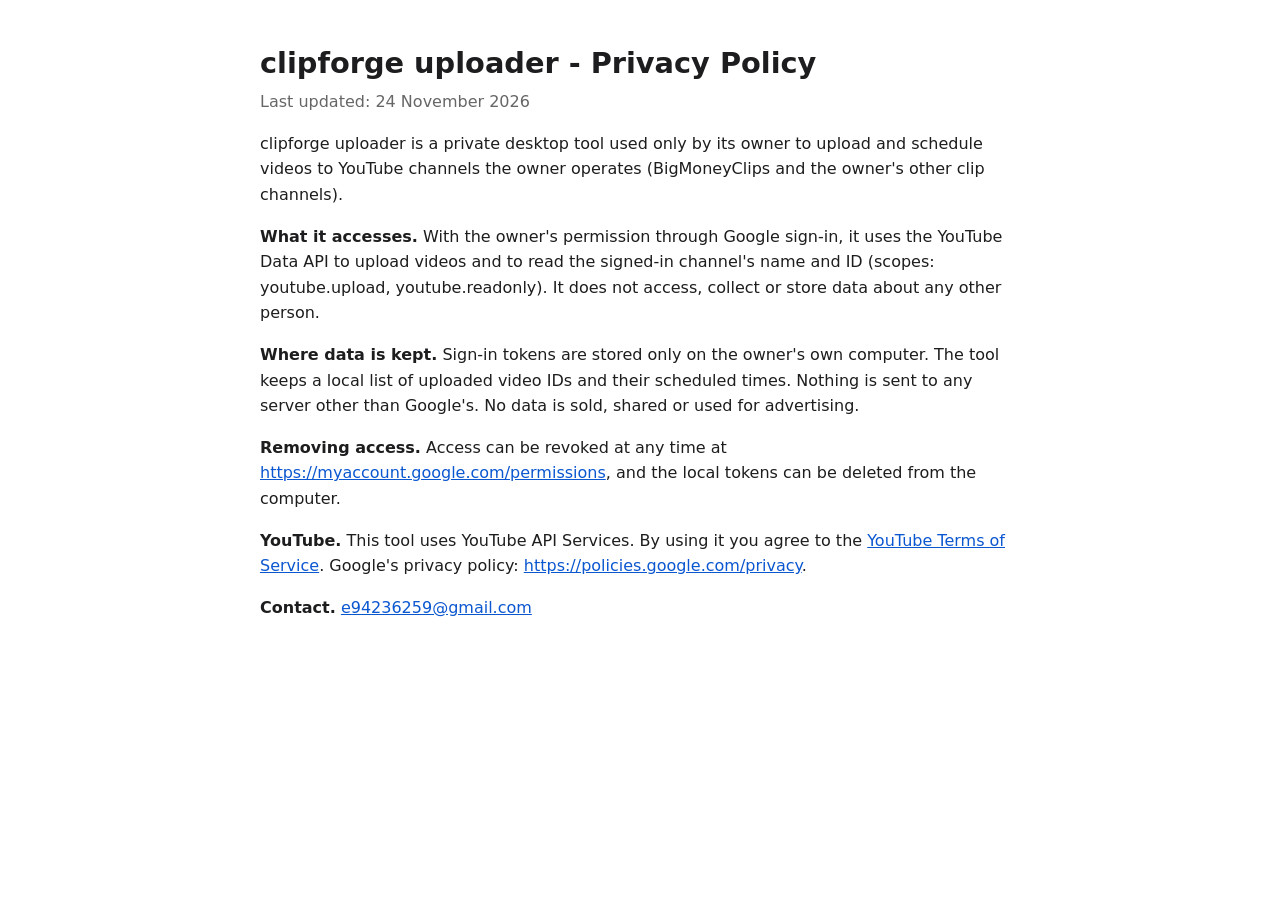
==== index.html @ 17094caf "Add files via upload" ====
<!doctype html>
<html lang="en">
<head>
<meta charset="utf-8">
<meta name="viewport" content="width=device-width, initial-scale=1">
<title>clipforge uploader - Privacy Policy</title>
<style>
  body { font-family: system-ui, -apple-system, Segoe UI, Roboto, sans-serif; max-width: 760px; margin: 40px auto;
         padding: 0 16px; line-height: 1.6; color: #1d1d1f; background: #fff; }
  h1 { font-size: 1.8rem; margin-bottom: 0.2rem; }
  .date { color: #666; margin-top: 0; }
  a { color: #0b57d0; }
</style>
</head>
<body>
<h1>clipforge uploader - Privacy Policy</h1>
<p class="date">Last updated: 24 November 2026</p>

<p>clipforge uploader is a private desktop tool used only by its owner to upload and schedule videos to
YouTube channels the owner operates (BigMoneyClips and the owner's other clip channels).</p>

<p><strong>What it accesses.</strong> With the owner's permission through Google sign-in, it uses the YouTube
Data API to upload videos and to read the signed-in channel's name and ID (scopes: youtube.upload,
youtube.readonly). It does not access, collect or store data about any other person.</p>

<p><strong>Where data is kept.</strong> Sign-in tokens are stored only on the owner's own computer. The tool
keeps a local list of uploaded video IDs and their scheduled times. Nothing is sent to any server other than
Google's. No data is sold, shared or used for advertising.</p>

<p><strong>Removing access.</strong> Access can be revoked at any time at
<a href="https://myaccount.google.com/permissions">https://myaccount.google.com/permissions</a>, and the local
tokens can be deleted from the computer.</p>

<p><strong>YouTube.</strong> This tool uses YouTube API Services. By using it you agree to the
<a href="https://www.youtube.com/t/terms">YouTube Terms of Service</a>. Google's privacy policy:
<a href="https://policies.google.com/privacy">https://policies.google.com/privacy</a>.</p>

<p><strong>Contact.</strong> <a href="mailto:e94236259@gmail.com">e94236259@gmail.com</a></p>
</body>
</html>
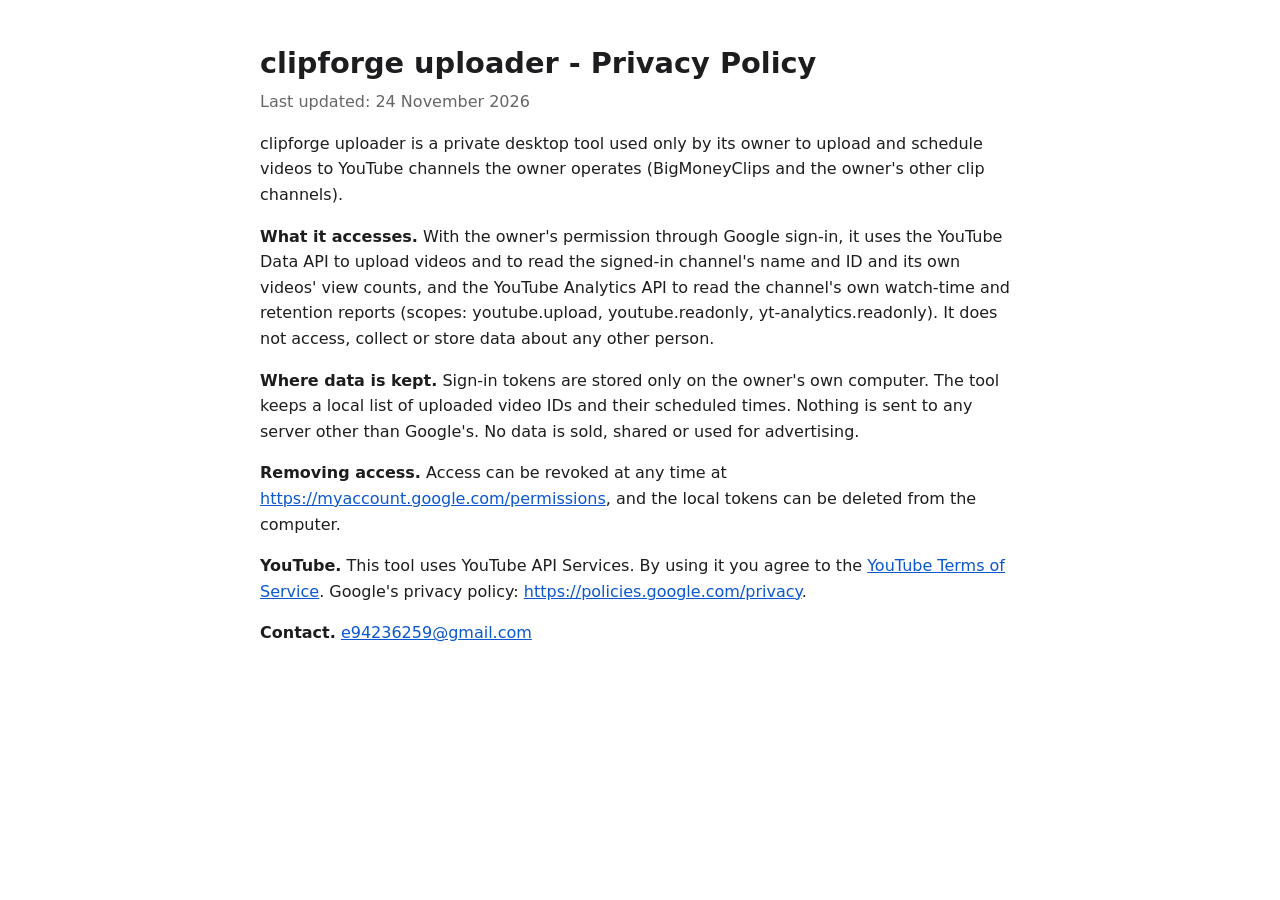
==== commit af7a4cb2: "index.html" ====
--- a/index.html
+++ b/index.html
@@ -20,8 +20,9 @@
 YouTube channels the owner operates (BigMoneyClips and the owner's other clip channels).</p>
 
 <p><strong>What it accesses.</strong> With the owner's permission through Google sign-in, it uses the YouTube
-Data API to upload videos and to read the signed-in channel's name and ID (scopes: youtube.upload,
-youtube.readonly). It does not access, collect or store data about any other person.</p>
+Data API to upload videos and to read the signed-in channel's name and ID and its own videos' view counts, and
+the YouTube Analytics API to read the channel's own watch-time and retention reports (scopes: youtube.upload,
+youtube.readonly, yt-analytics.readonly). It does not access, collect or store data about any other person.</p>
 
 <p><strong>Where data is kept.</strong> Sign-in tokens are stored only on the owner's own computer. The tool
 keeps a local list of uploaded video IDs and their scheduled times. Nothing is sent to any server other than
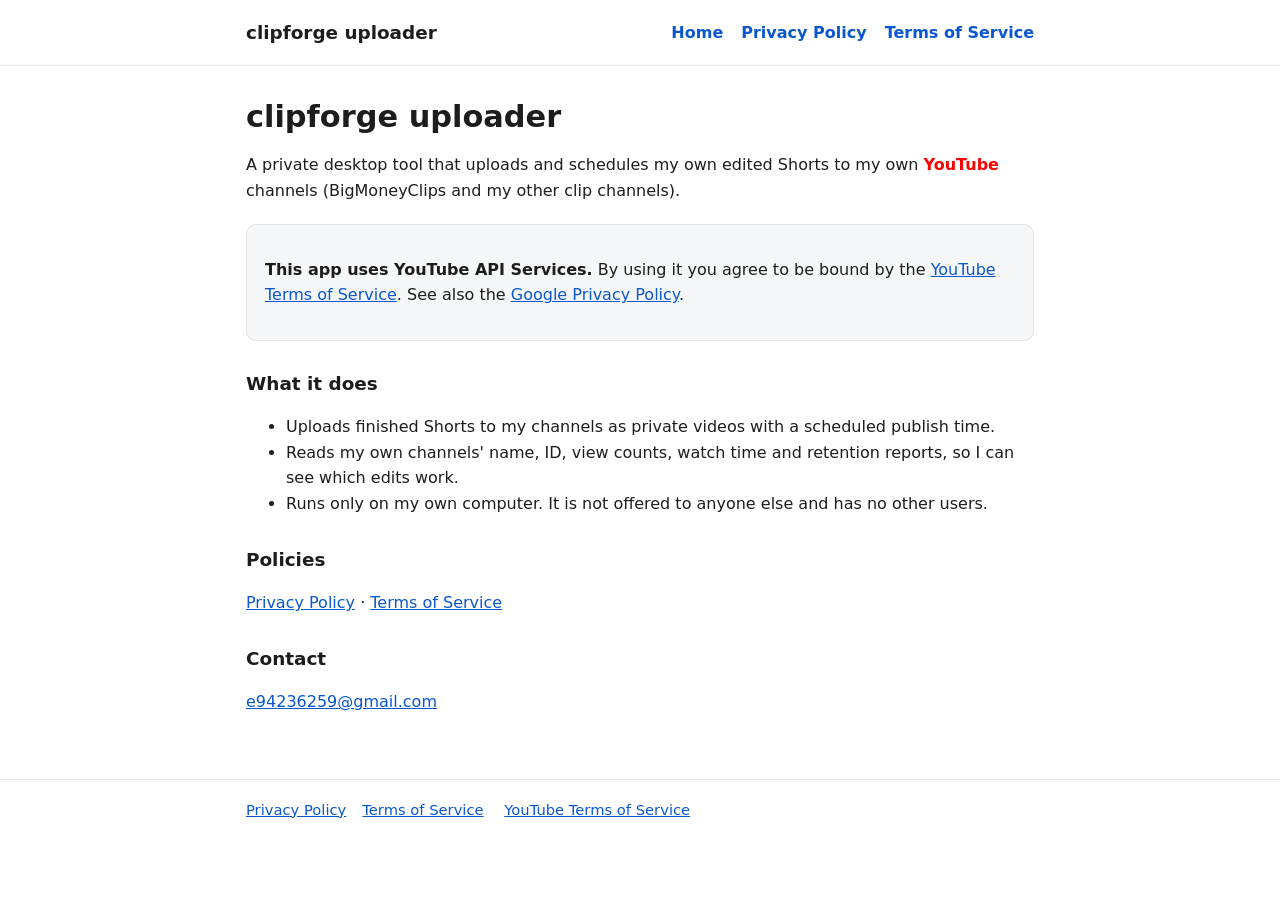
==== commit 79a6f78e: "Add files via upload" ====
--- a/index.html
+++ b/index.html
@@ -3,39 +3,43 @@
 <head>
 <meta charset="utf-8">
 <meta name="viewport" content="width=device-width, initial-scale=1">
-<title>clipforge uploader - Privacy Policy</title>
-<style>
-  body { font-family: system-ui, -apple-system, Segoe UI, Roboto, sans-serif; max-width: 760px; margin: 40px auto;
-         padding: 0 16px; line-height: 1.6; color: #1d1d1f; background: #fff; }
-  h1 { font-size: 1.8rem; margin-bottom: 0.2rem; }
-  .date { color: #666; margin-top: 0; }
-  a { color: #0b57d0; }
-</style>
+<title>clipforge uploader</title>
+<link rel="stylesheet" href="style.css">
 </head>
 <body>
-<h1>clipforge uploader - Privacy Policy</h1>
-<p class="date">Last updated: 24 November 2026</p>
+<header><div class="wrap">
+  <a class="brand" href="index.html">clipforge uploader</a>
+  <nav><a href="index.html">Home</a><a href="privacy.html">Privacy Policy</a><a href="terms.html">Terms of Service</a></nav>
+</div></header>
 
-<p>clipforge uploader is a private desktop tool used only by its owner to upload and schedule videos to
-YouTube channels the owner operates (BigMoneyClips and the owner's other clip channels).</p>
+<main><div class="wrap">
+<h1>clipforge uploader</h1>
+<p>A private desktop tool that uploads and schedules my own edited Shorts to my own
+<span class="yt"><b>YouTube</b></span> channels (BigMoneyClips and my other clip channels).</p>
 
-<p><strong>What it accesses.</strong> With the owner's permission through Google sign-in, it uses the YouTube
-Data API to upload videos and to read the signed-in channel's name and ID and its own videos' view counts, and
-the YouTube Analytics API to read the channel's own watch-time and retention reports (scopes: youtube.upload,
-youtube.readonly, yt-analytics.readonly). It does not access, collect or store data about any other person.</p>
+<div class="card">
+  <p><strong>This app uses YouTube API Services.</strong> By using it you agree to be bound by the
+  <a href="https://www.youtube.com/t/terms">YouTube Terms of Service</a>. See also the
+  <a href="https://policies.google.com/privacy">Google Privacy Policy</a>.</p>
+</div>
 
-<p><strong>Where data is kept.</strong> Sign-in tokens are stored only on the owner's own computer. The tool
-keeps a local list of uploaded video IDs and their scheduled times. Nothing is sent to any server other than
-Google's. No data is sold, shared or used for advertising.</p>
+<h2>What it does</h2>
+<ul>
+  <li>Uploads finished Shorts to my channels as private videos with a scheduled publish time.</li>
+  <li>Reads my own channels' name, ID, view counts, watch time and retention reports, so I can see which edits work.</li>
+  <li>Runs only on my own computer. It is not offered to anyone else and has no other users.</li>
+</ul>
 
-<p><strong>Removing access.</strong> Access can be revoked at any time at
-<a href="https://myaccount.google.com/permissions">https://myaccount.google.com/permissions</a>, and the local
-tokens can be deleted from the computer.</p>
+<h2>Policies</h2>
+<p><a href="privacy.html">Privacy Policy</a> &middot; <a href="terms.html">Terms of Service</a></p>
 
-<p><strong>YouTube.</strong> This tool uses YouTube API Services. By using it you agree to the
-<a href="https://www.youtube.com/t/terms">YouTube Terms of Service</a>. Google's privacy policy:
-<a href="https://policies.google.com/privacy">https://policies.google.com/privacy</a>.</p>
+<h2>Contact</h2>
+<p><a href="mailto:e94236259@gmail.com">e94236259@gmail.com</a></p>
+</div></main>
 
-<p><strong>Contact.</strong> <a href="mailto:e94236259@gmail.com">e94236259@gmail.com</a></p>
+<footer><div class="wrap">
+  <a href="privacy.html">Privacy Policy</a><a href="terms.html">Terms of Service</a>
+  <a href="https://www.youtube.com/t/terms">YouTube Terms of Service</a>
+</div></footer>
 </body>
 </html>
--- a/style.css
+++ b/style.css
@@ -0,0 +1,20 @@
+:root { --ink: #1d1d1f; --muted: #5f6368; --line: #e3e3e3; --link: #0b57d0; --bg: #ffffff; --card: #f6f7f9; }
+* { box-sizing: border-box; }
+body { font-family: system-ui, -apple-system, "Segoe UI", Roboto, sans-serif; margin: 0; color: var(--ink);
+       background: var(--bg); line-height: 1.6; }
+header { border-bottom: 1px solid var(--line); }
+header .wrap { display: flex; align-items: center; justify-content: space-between; gap: 16px; flex-wrap: wrap; }
+.brand { font-weight: 700; font-size: 1.15rem; color: var(--ink); text-decoration: none; }
+nav a { margin-left: 18px; color: var(--link); text-decoration: none; font-weight: 600; }
+nav a:first-child { margin-left: 0; }
+.wrap { max-width: 820px; margin: 0 auto; padding: 18px 16px; }
+main .wrap { padding-top: 32px; padding-bottom: 48px; }
+h1 { font-size: 1.9rem; line-height: 1.25; margin: 0 0 6px; }
+h2 { font-size: 1.15rem; margin: 28px 0 6px; }
+.date { color: var(--muted); margin-top: 0; }
+a { color: var(--link); }
+.card { background: var(--card); border: 1px solid var(--line); border-radius: 10px; padding: 16px 18px; margin: 20px 0; }
+.yt { display: inline-flex; align-items: center; gap: 8px; font-weight: 700; }
+.yt b { color: #ff0000; }
+footer { border-top: 1px solid var(--line); color: var(--muted); font-size: 0.92rem; }
+footer a { margin-right: 16px; }
